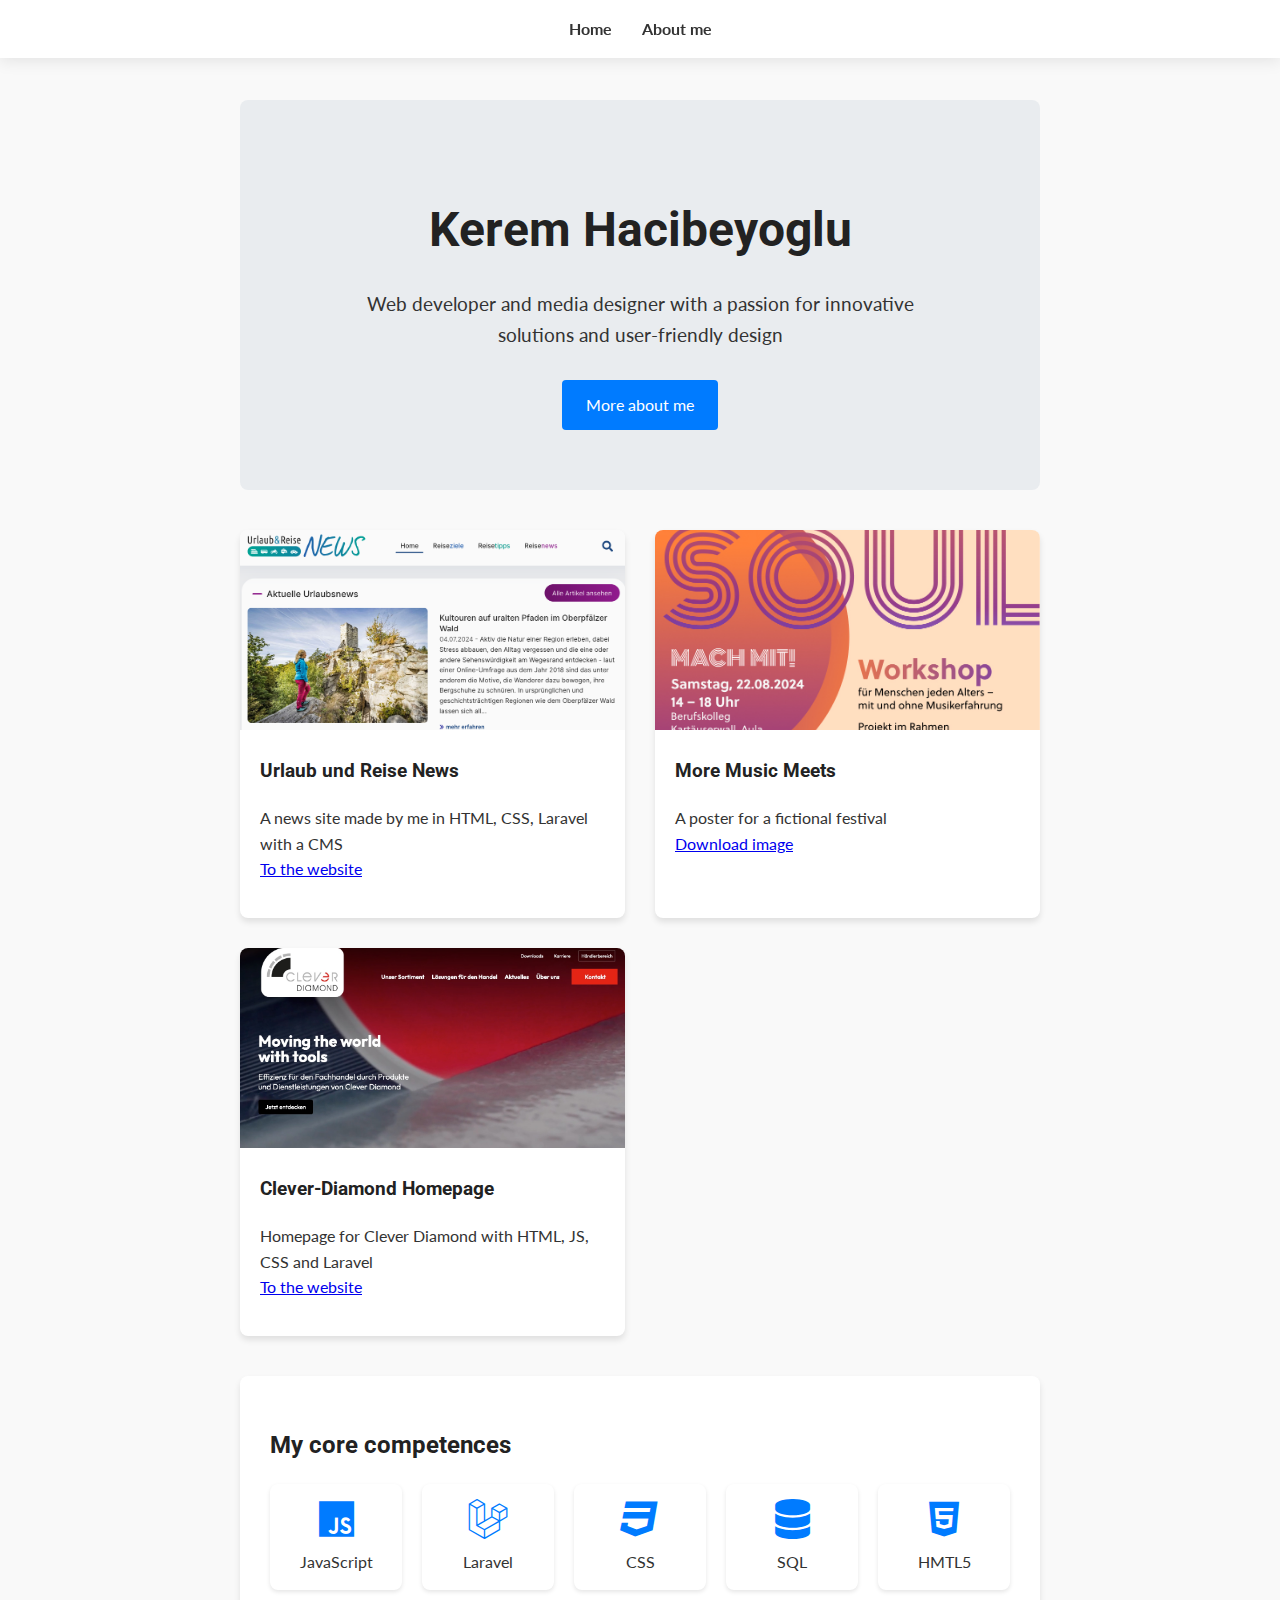
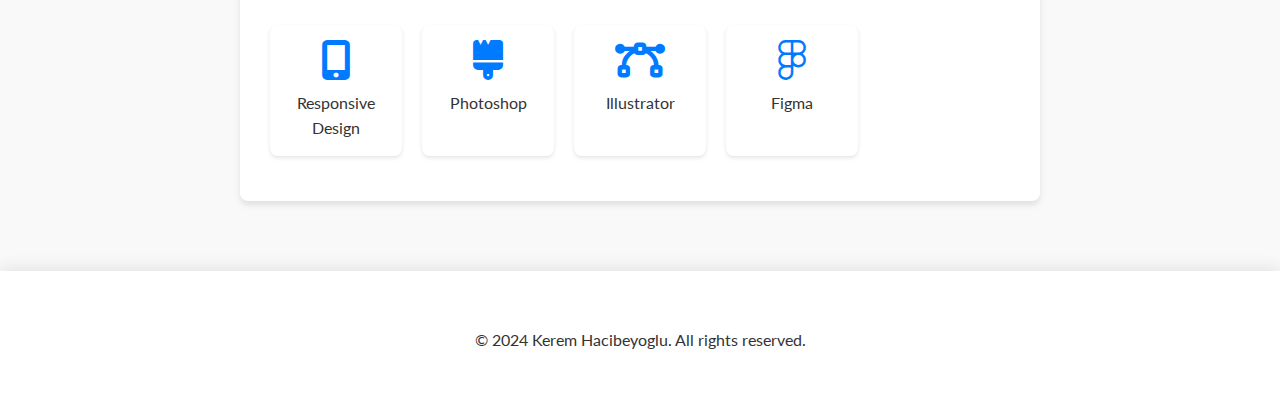
==== index.html @ e306f058 "first commit" ====
<!DOCTYPE html>
<html lang="de">
<head>
    <meta charset="UTF-8">
    <meta name="viewport" content="width=device-width, initial-scale=1.0">
    <link rel="stylesheet" href="https://fonts.googleapis.com/css2?family=Roboto:wght@400;700&family=Lato:wght@400;700&display=swap">
    <link rel="stylesheet" href="https://cdnjs.cloudflare.com/ajax/libs/font-awesome/6.0.0-beta3/css/all.min.css">
    <link rel="stylesheet" href="font.css">
    <link rel="stylesheet" href="style.css">
    <title>Kerem</title>

</head>
<body>
    <header>
        <nav>
            <ul>
                <li><a href="index.html">Home</a></li>
                <li><a href="about.html">About me</a></li>
            </ul>
        </nav>
    </header>

    <main>
        <div class="container">
            <section class="hero">
                <h1>Kerem Hacibeyoglu</h1>
                <p>Web developer and media designer with a passion for innovative solutions and user-friendly design</p>
                <a href="about.html" class="cta-button">More about me</a>
            </section>

            <section class="featured-projects">
                <div class="project-card">
                    <img src="images/URN.png" alt="Projekt 1">
                    <div class="content">
                        <h3>Urlaub und Reise News</h3>
                        <p>A news site made by me in HTML, CSS, Laravel with a CMS<br>
                            <a href="http://www.ferien-urlaub.eu/">To the website</a></p>
                        <p></p>
                    </div>
                </div>
                <div class="project-card">
                    <img src="images/MMM1.jpg" alt="Projekt 2">
                    <div class="content">
                        <h3>More Music Meets</h3>
                        <p>A poster for a fictional festival <br>
                        <a href="images/MMM1.jpg" download>Download image</a>
                        </p>
                    </div>
                </div>
                <div class="project-card">
                    <img src="images/CD.jpeg" alt="Projekt 3">
                    <div class="content">
                        <h3>Clever-Diamond Homepage</h3>
                        <p>Homepage for Clever Diamond with HTML, JS, CSS and Laravel<br>
                            <a href="https://clever-diamond.profilschmiede.de/" target="_blank">To the website</a></p>
                    </div>
                </div>
            </section>

            <section class="skills-overview">
                <h2>My core competences</h2>
                <div class="skills-grid">
                    <div class="skill-item">
                        <i class="fab fa-js skill-icon"></i>
                        <div>JavaScript</div>
                    </div>
                    <div class="skill-item">
                        <i class="fab fa-laravel skill-icon"></i>
                        <div>Laravel</div>
                    </div>
                    <div class="skill-item">
                        <i class="fab fa-css3 skill-icon"></i>
                        <div>CSS</div>
                    </div>
                    <div class="skill-item">
                        <i class="fas fa-database skill-icon"></i>
                        <div>SQL</div>
                    </div>
                    <div class="skill-item">
                        <i class="fab fa-html5 skill-icon"></i>
                        <div>HMTL5</div>
                    </div>
                    <div class="skill-item">
                        <i class="fas fa-mobile-alt skill-icon"></i>
                        <div>Responsive Design</div>
                    </div>
                    <div class="skill-item">
                        <i class="fas fa-brush skill-icon"></i>
                        <div>Photoshop</div>
                    </div>
                    <div class="skill-item">
                        <i class="fa-solid fa-bezier-curve skill-icon"></i>
                        <div>Illustrator</div>
                    </div>
                    <div class="skill-item">
                        <i class="fab fa-figma skill-icon"></i>
                        <div>Figma</div>
                    </div>
                </div>
            </section>
        </div>
    </main>

    <footer>
        <div class="container">
            <p>&copy; 2024 Kerem Hacibeyoglu. All rights reserved.</p>
        </div>
    </footer>
</body>
</html>
---- font.css ----
@import url('https://fonts.googleapis.com/css2?family=Lato:ital,wght@0,100;0,300;0,400;0,700;0,900;1,100;1,300;1,400;1,700;1,900&family=Roboto:ital,wght@0,100;0,300;0,400;0,500;0,700;0,900;1,100;1,300;1,400;1,500;1,700;1,900&display=swap');

.lato-thin {
    font-family: "Lato", sans-serif;
    font-weight: 100;
    font-style: normal;
  }
  
  .lato-light {
    font-family: "Lato", sans-serif;
    font-weight: 300;
    font-style: normal;
  }
  
  .lato-regular {
    font-family: "Lato", sans-serif;
    font-weight: 400;
    font-style: normal;
  }
  
  .lato-bold {
    font-family: "Lato", sans-serif;
    font-weight: 700;
    font-style: normal;
  }
  
  .lato-black {
    font-family: "Lato", sans-serif;
    font-weight: 900;
    font-style: normal;
  }
  
  .lato-thin-italic {
    font-family: "Lato", sans-serif;
    font-weight: 100;
    font-style: italic;
  }
  
  .lato-light-italic {
    font-family: "Lato", sans-serif;
    font-weight: 300;
    font-style: italic;
  }
  
  .lato-regular-italic {
    font-family: "Lato", sans-serif;
    font-weight: 400;
    font-style: italic;
  }
  
  .lato-bold-italic {
    font-family: "Lato", sans-serif;
    font-weight: 700;
    font-style: italic;
  }
  
  .lato-black-italic {
    font-family: "Lato", sans-serif;
    font-weight: 900;
    font-style: italic;
  }

  .roboto-thin {
    font-family: "Roboto", sans-serif;
    font-weight: 100;
    font-style: normal;
  }
  
  .roboto-light {
    font-family: "Roboto", sans-serif;
    font-weight: 300;
    font-style: normal;
  }
  
  .roboto-regular {
    font-family: "Roboto", sans-serif;
    font-weight: 400;
    font-style: normal;
  }
  
  .roboto-medium {
    font-family: "Roboto", sans-serif;
    font-weight: 500;
    font-style: normal;
  }
  
  .roboto-bold {
    font-family: "Roboto", sans-serif;
    font-weight: 700;
    font-style: normal;
  }
  
  .roboto-black {
    font-family: "Roboto", sans-serif;
    font-weight: 900;
    font-style: normal;
  }
  
  .roboto-thin-italic {
    font-family: "Roboto", sans-serif;
    font-weight: 100;
    font-style: italic;
  }
  
  .roboto-light-italic {
    font-family: "Roboto", sans-serif;
    font-weight: 300;
    font-style: italic;
  }
  
  .roboto-regular-italic {
    font-family: "Roboto", sans-serif;
    font-weight: 400;
    font-style: italic;
  }
  
  .roboto-medium-italic {
    font-family: "Roboto", sans-serif;
    font-weight: 500;
    font-style: italic;
  }
  
  .roboto-bold-italic {
    font-family: "Roboto", sans-serif;
    font-weight: 700;
    font-style: italic;
  }
  
  .roboto-black-italic {
    font-family: "Roboto", sans-serif;
    font-weight: 900;
    font-style: italic;
  }
---- style.css ----
body {
    font-family: 'Lato', sans-serif;
    font-size: 16px;
    line-height: 1.6;
    color: #333;
    background-color: #f9f9f9;
    margin: 0;
    padding: 0;
}

.container {
    max-width: 800px;
    margin: 0 auto;
    padding: 20px;
}

header {
    z-index: 3;
    background-color: #fff;
    box-shadow: 0 2px 16px rgba(0,0,0,0.1);
    position: fixed;
    width: 100%;
    top: 0;
    left: 0;
}

nav ul {
    list-style-type: none;
    padding: 0;
    display: flex;
    justify-content: center;
}

nav ul li {
    margin: 0 15px;
}

nav ul li a {
    text-decoration: none;
    color: #333;
    font-weight: 700;
    transition: color 0.3s ease;
}

nav ul li a:hover {
    color: #007bff;
}

main {
    margin-top: 80px;
}

h1, h2, h3, h4, h5, h6 {
    font-family: 'Roboto', sans-serif;
    color: #222;
}

h1 {
    font-size: 3rem;
    margin-bottom: 0.5em;
}

p {
    margin-bottom: 1em;
}


.hero {
    text-align: center;
    padding: 60px 0;
    background-color: #e9ecef;
    border-radius: 8px;
    margin-bottom: 40px;
}

.hero h1 {
    font-size: 3rem;
    margin-bottom: 20px;
}

.hero p {
    font-size: 1.2rem;
    max-width: 600px;
    margin: 0 auto 30px;
}

.cta-button {
    display: inline-block;
    padding: 12px 24px;
    background-color: #007bff;
    color: #fff;
    text-decoration: none;
    border-radius: 4px;
    transition: background-color 0.3s ease;
}

.cta-button:hover {
    background-color: #0056b3;
}

.featured-projects {
    display: grid;
    grid-template-columns: repeat(auto-fit, minmax(300px, 1fr));
    gap: 30px;
    margin-bottom: 40px;
}

.project-card {
    background-color: #fff;
    border-radius: 8px;
    overflow: hidden;
    box-shadow: 0 4px 6px rgba(0,0,0,0.1);
    transition: transform 0.3s ease;
}

.project-card:hover {
    transform: translateY(-5px);
}

.project-card img {
    width: 100%;
    height: 200px;
    object-fit: cover;
}

.project-card .content {
    padding: 20px;
}

.project-card h3 {
    margin-top: 0;
}

.skills-overview {
    background-color: #fff;
    border-radius: 8px;
    padding: 30px;
    box-shadow: 0 4px 6px rgba(0,0,0,0.1);
}

.skills-grid {
    display: grid;
    grid-template-columns: repeat(auto-fit, minmax(120px, 1fr));
    gap: 20px;
}

.skill-item {
    text-align: center;
}

.skill-icon {
    font-size: 2.5rem;
    margin-bottom: 10px;
    color: #007bff;
}


.profile-image {
    width: 200px;
    height: 200px;
    border-radius: 50%;
    object-fit: cover;
    margin: 0 auto 20px;
    display: block;
}

.cv-item {
    margin-bottom: 1.5em;
}

.cv-item h3 {
    margin-bottom: 0.2em;
}

.cv-item p {
    margin: 0;
}

.cv-item .date {
    font-style: italic;
    color: #666;
}


.skills-container {
    display: flex;
    flex-wrap: wrap;
    justify-content: space-between;
}

.skill-category {
    width: 48%;
    margin-bottom: 20px;
}

.skill-item {
    background-color: #fff;
    border-radius: 8px;
    padding: 15px;
    margin-bottom: 15px;
    box-shadow: 0 2px 4px rgba(0,0,0,0.1);
    transition: transform 0.3s ease;
}

.skill-item:hover {
    transform: translateY(-5px);
}

.skill-name {
    font-weight: bold;
    margin-bottom: 5px;
}

.skill-bar {
    height: 10px;
    background-color: #e0e0e0;
    border-radius: 5px;
    overflow: hidden;
}

.skill-progress {
    height: 100%;
    background-color: #007bff;
}

.tools-grid {
    display: grid;
    grid-template-columns: repeat(auto-fill, minmax(100px, 1fr));
    gap: 15px;
}

.tool-item {
    background-color: #fff;
    border-radius: 8px;
    padding: 15px;
    text-align: center;
    box-shadow: 0 2px 4px rgba(0,0,0,0.1);
}

.tool-icon {
    font-size: 2rem;
    margin-bottom: 10px;
}


footer {
    text-align: center;
    margin-top: 50px;
    padding: 20px;
    background-color: #fff;
    box-shadow: 0 -2px 16px rgba(0,0,0,0.1);
}
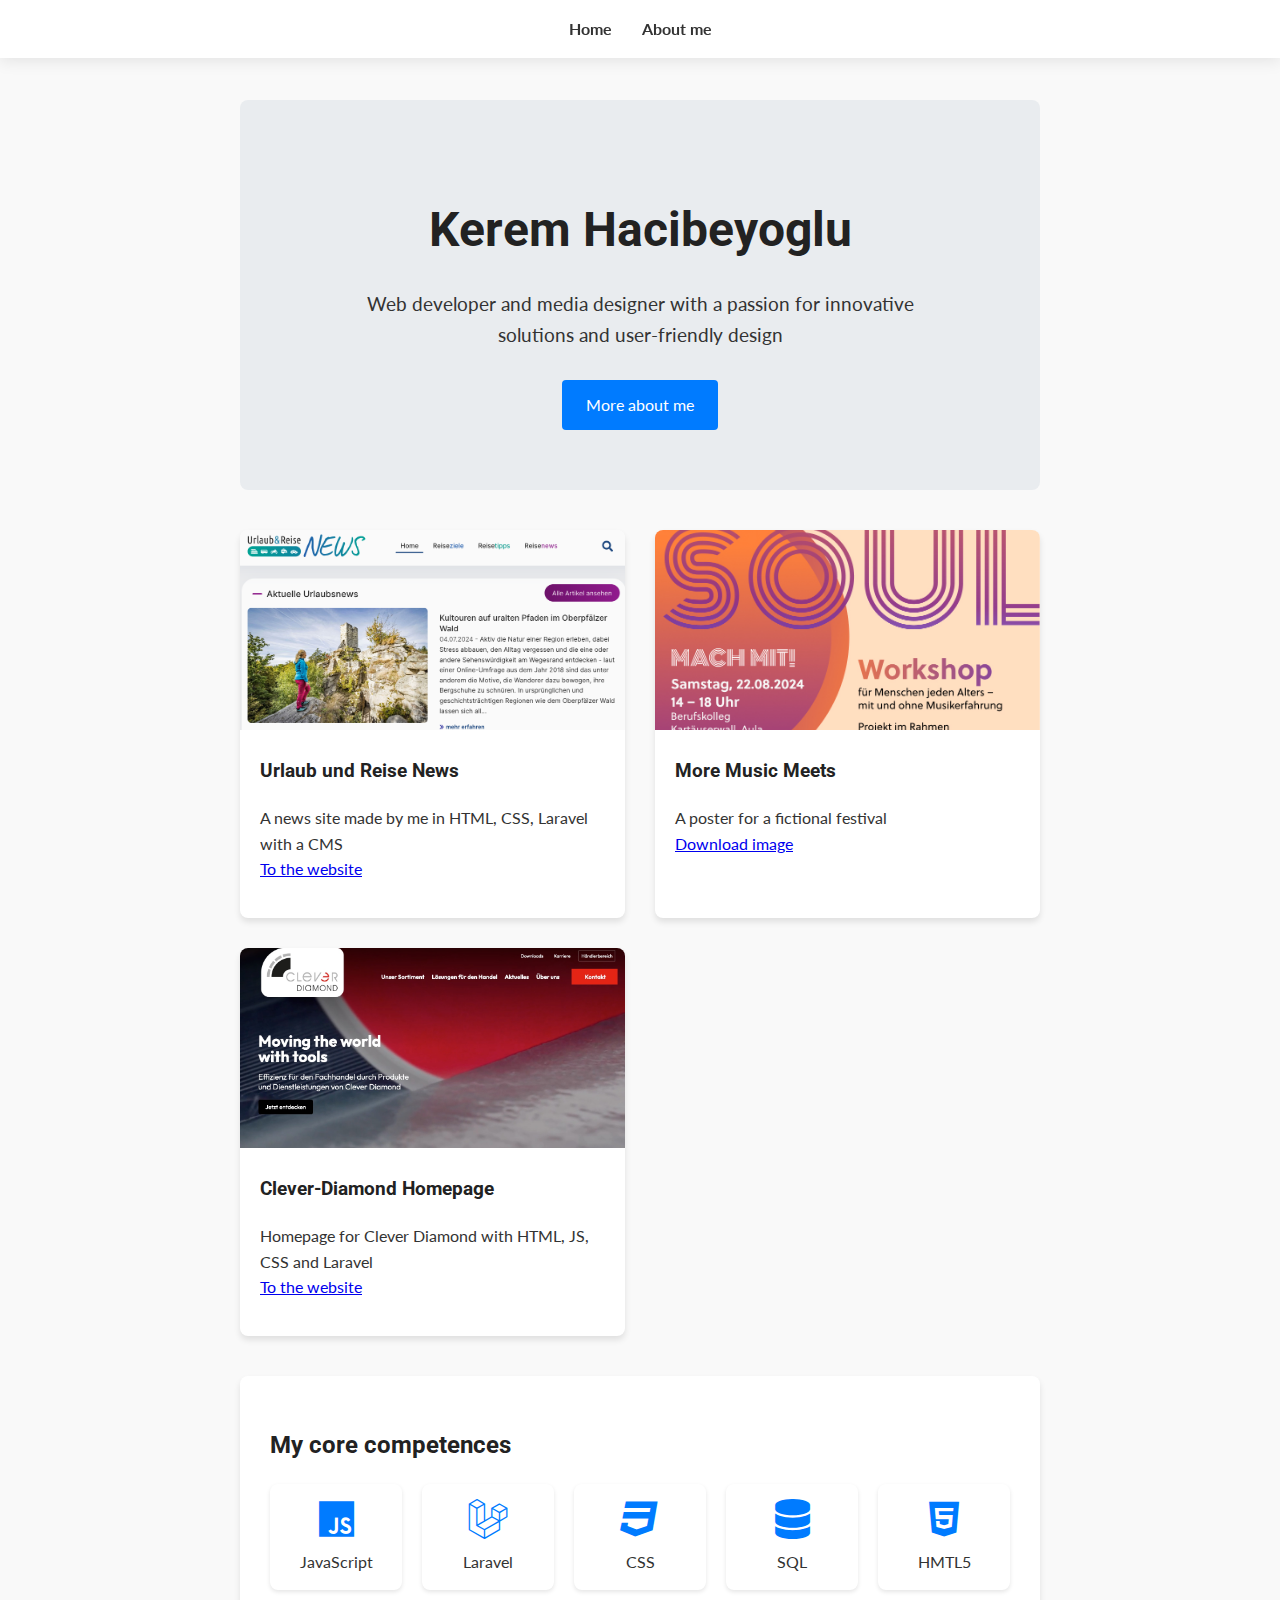
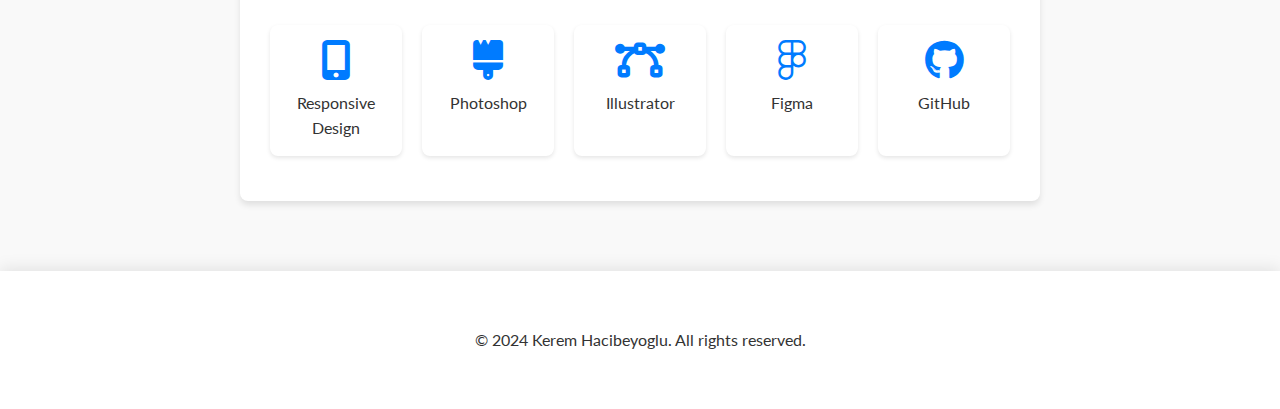
==== commit c7e772aa: "added github as skill" ====
--- a/index.html
+++ b/index.html
@@ -96,6 +96,10 @@
                         <i class="fab fa-figma skill-icon"></i>
                         <div>Figma</div>
                     </div>
+                    <div class="skill-item">
+                        <i class="fab fa-github skill-icon"></i>
+                        <div>GitHub</div>
+                    </div>
                 </div>
             </section>
         </div>
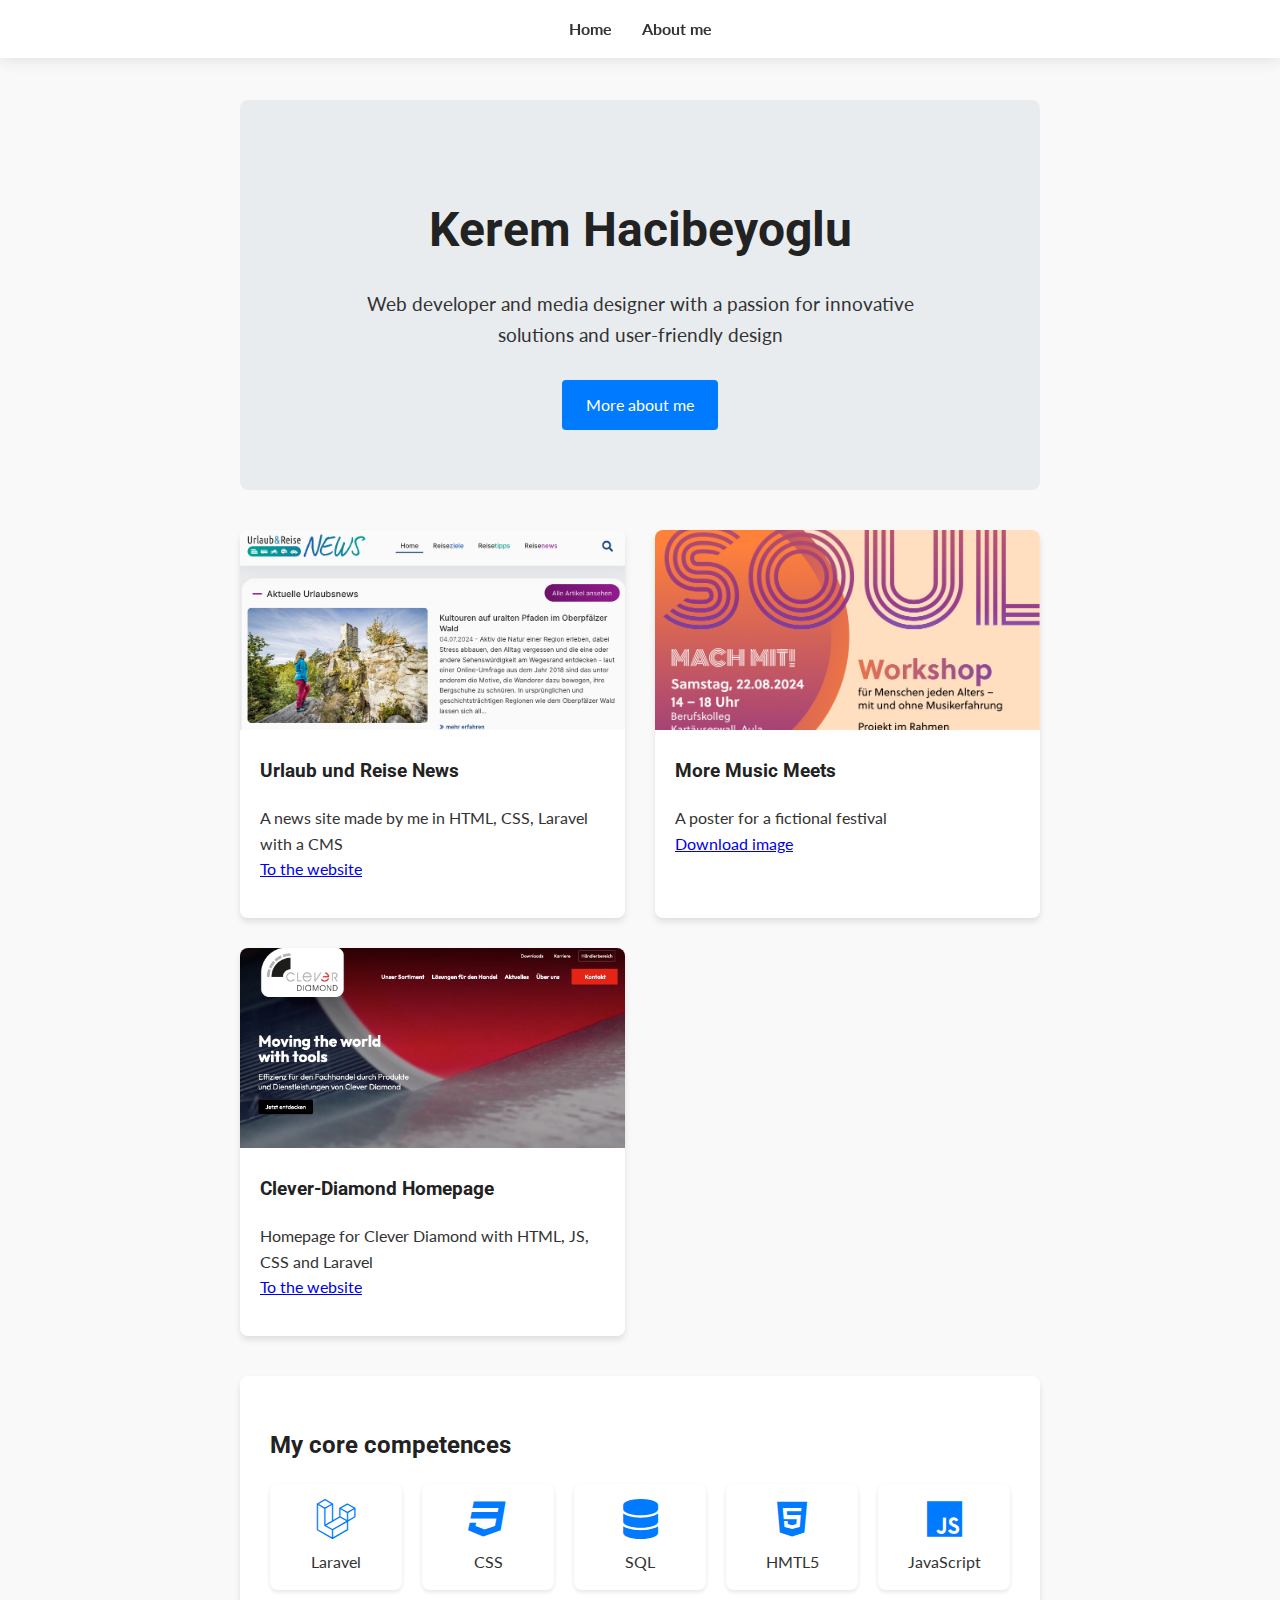
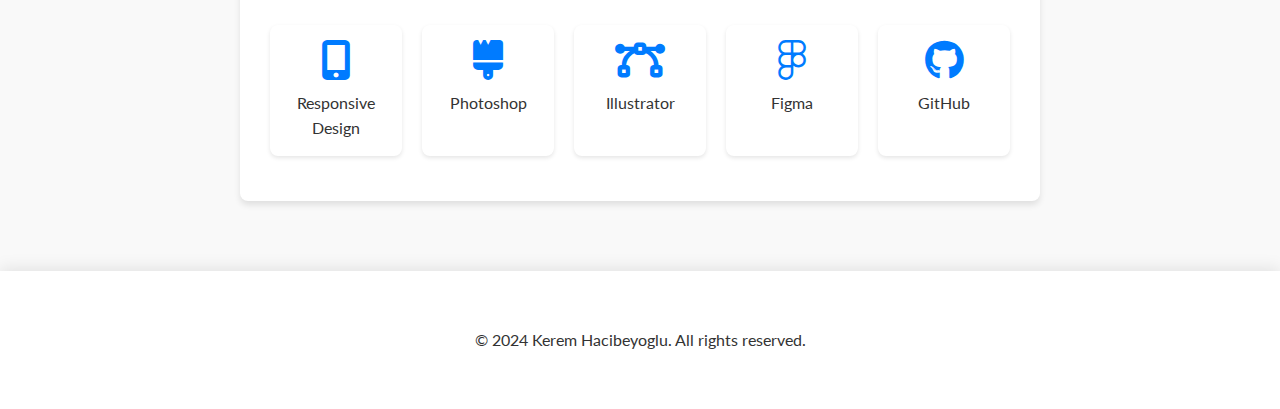
==== commit 70a2f9bc: "switched order in skills" ====
--- a/index.html
+++ b/index.html
@@ -61,10 +61,6 @@
                 <h2>My core competences</h2>
                 <div class="skills-grid">
                     <div class="skill-item">
-                        <i class="fab fa-js skill-icon"></i>
-                        <div>JavaScript</div>
-                    </div>
-                    <div class="skill-item">
                         <i class="fab fa-laravel skill-icon"></i>
                         <div>Laravel</div>
                     </div>
@@ -79,6 +75,10 @@
                     <div class="skill-item">
                         <i class="fab fa-html5 skill-icon"></i>
                         <div>HMTL5</div>
+                    </div>
+                    <div class="skill-item">
+                        <i class="fab fa-js skill-icon"></i>
+                        <div>JavaScript</div>
                     </div>
                     <div class="skill-item">
                         <i class="fas fa-mobile-alt skill-icon"></i>
